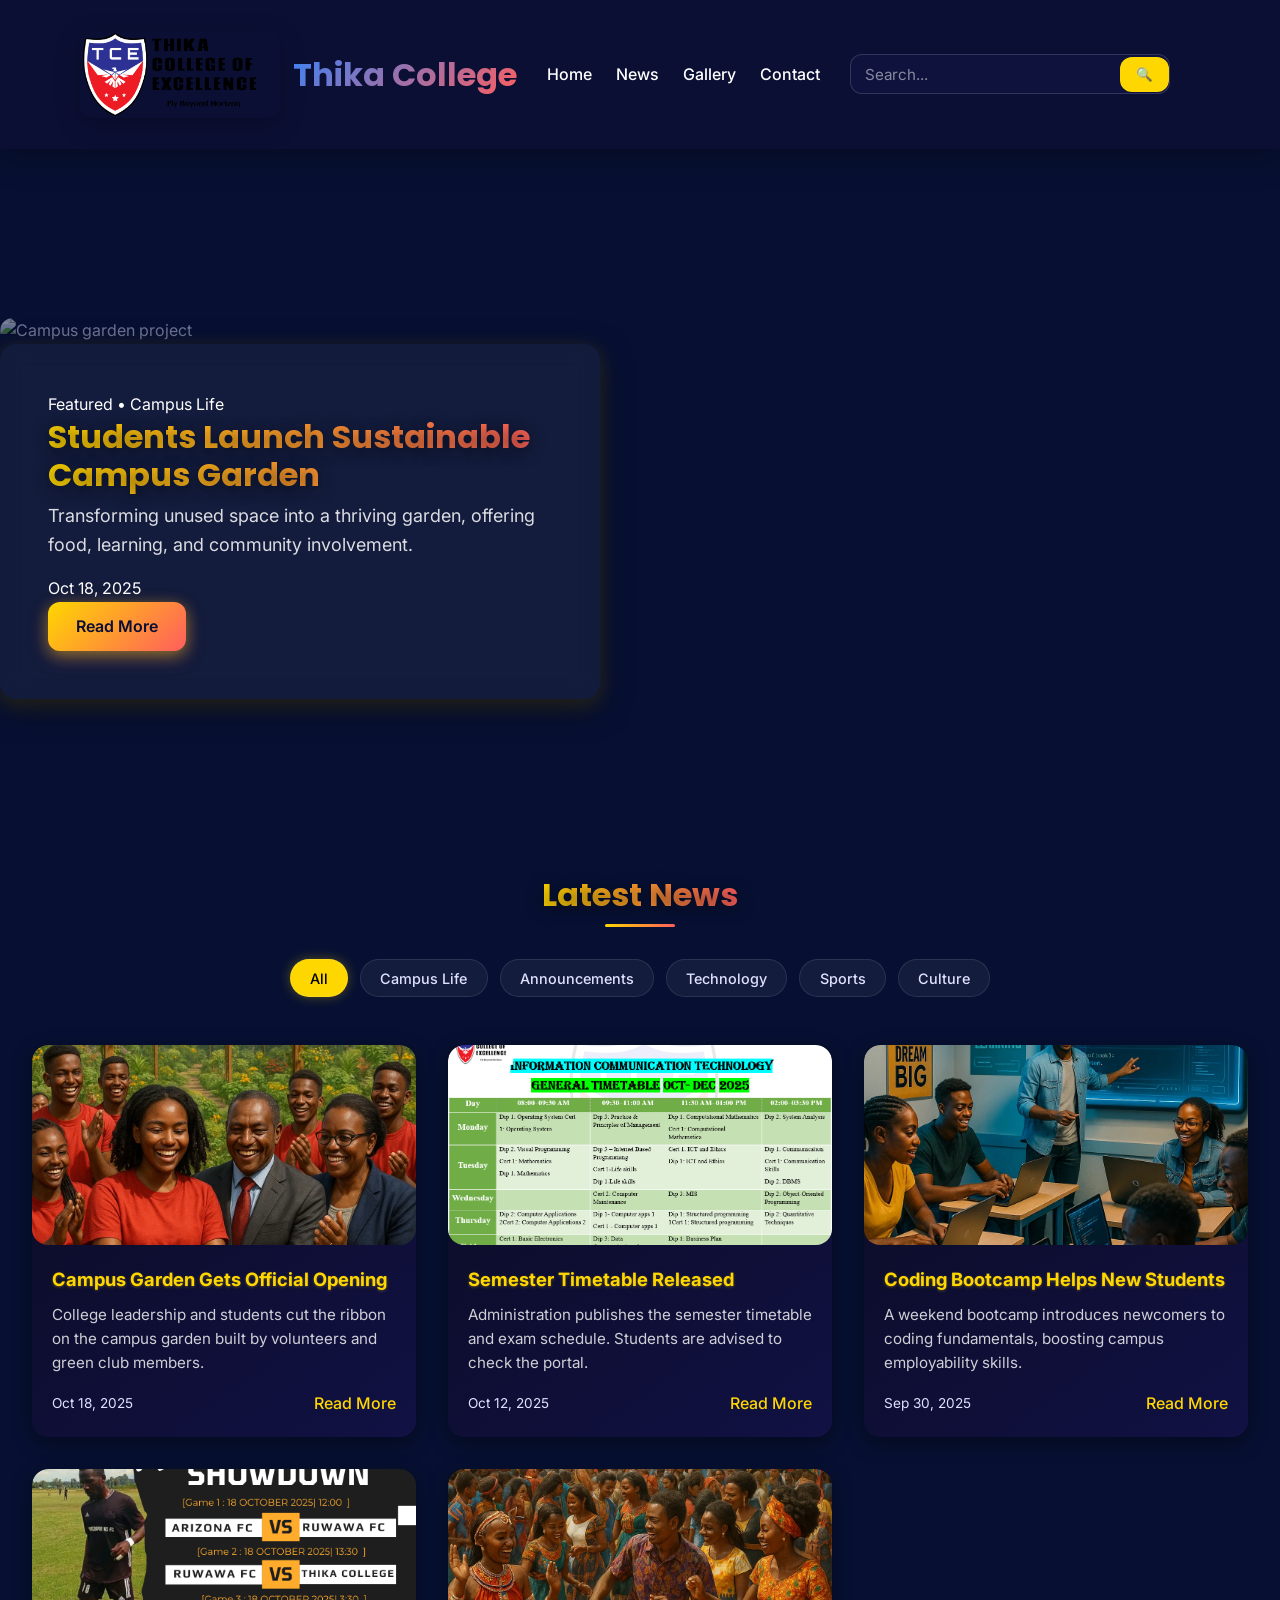
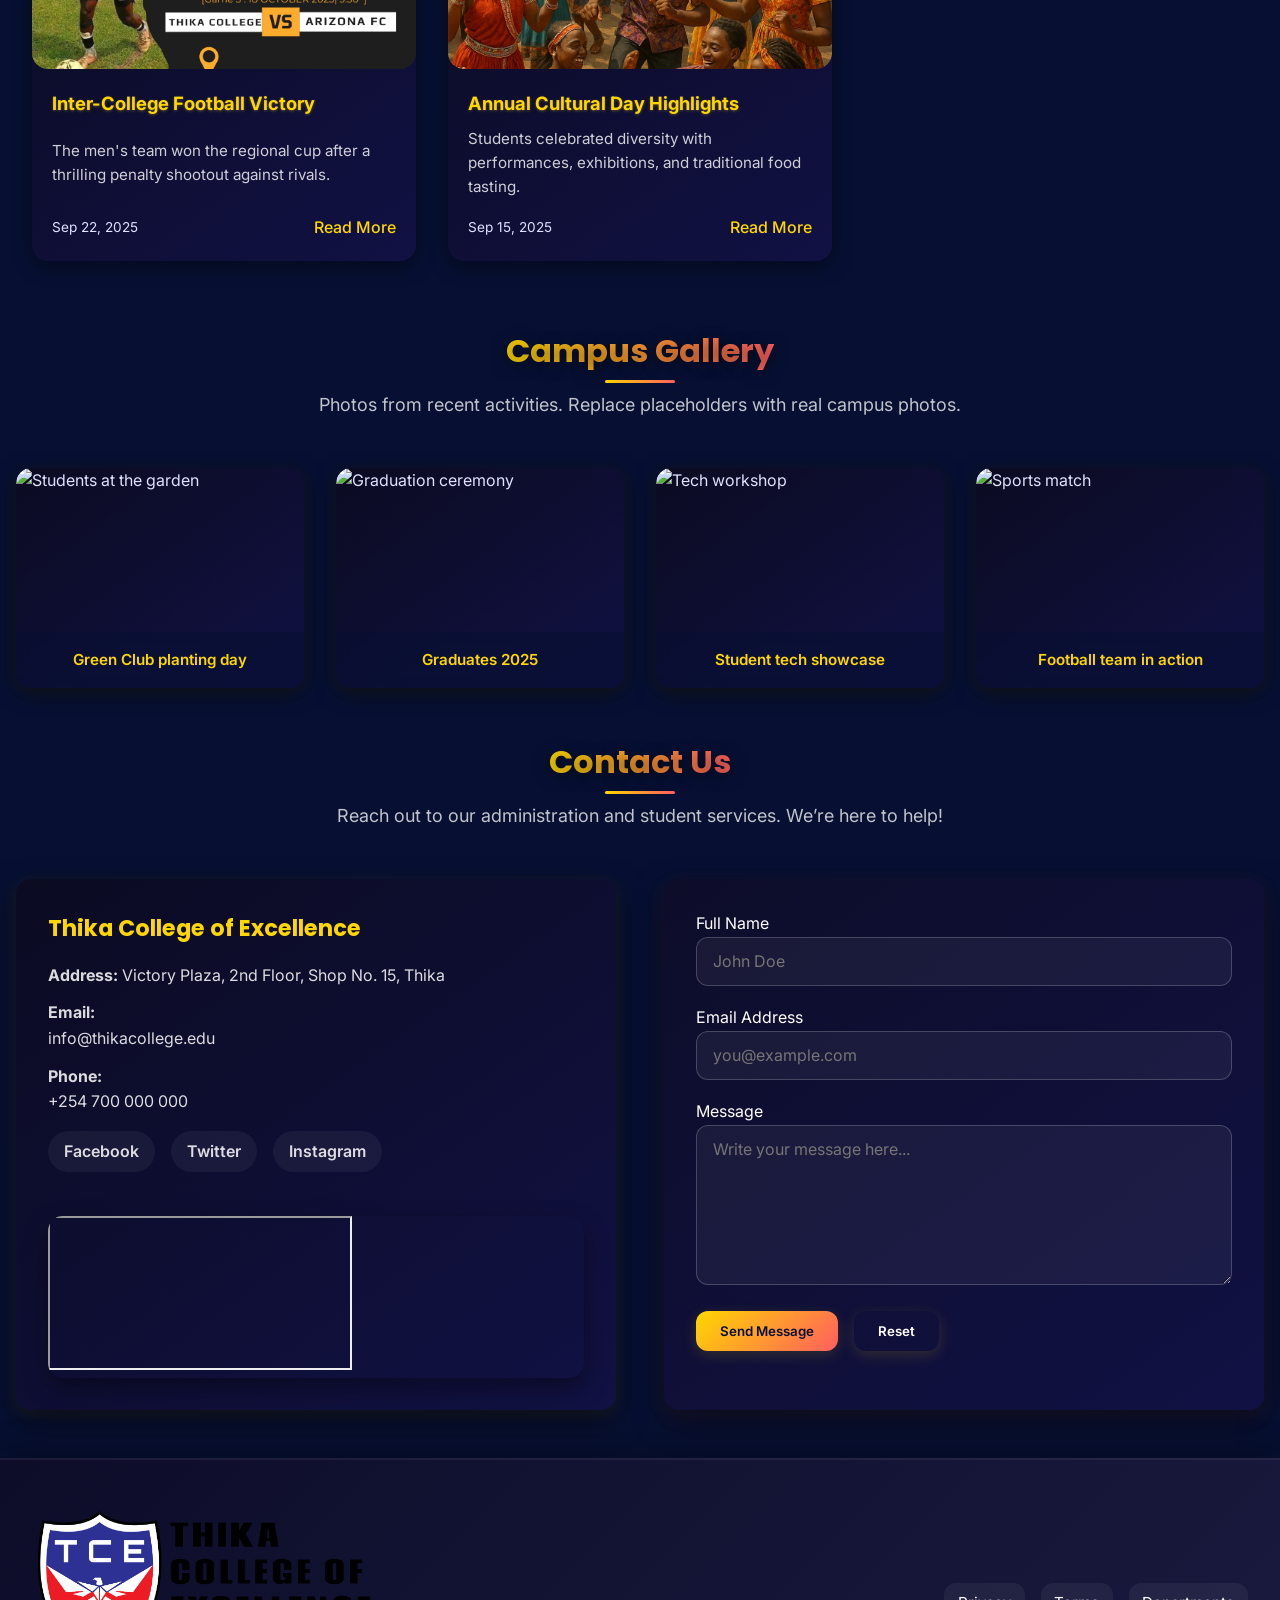
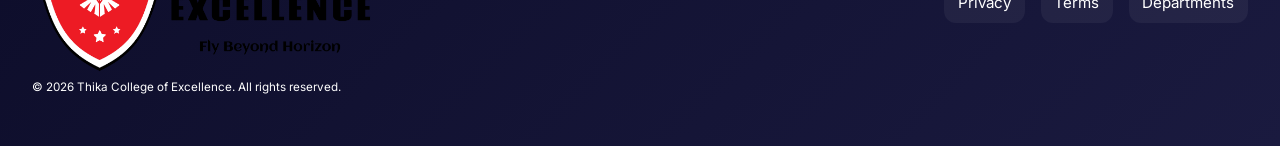
==== index.html @ b4c0a512 "first upload" ====
<!doctype html>
<html lang="en">
<head>
  <meta charset="utf-8" />
  <meta name="viewport" content="width=device-width, initial-scale=1" />
  <title>Thika College of Excellence — News</title>
  <link rel="preconnect" href="https://fonts.gstatic.com" crossorigin>
  <link href="https://fonts.googleapis.com/css2?family=Inter:wght@300;400;600;700;800&family=Poppins:wght@400;600&display=swap" rel="stylesheet">
  <link rel="stylesheet" href="styles.css">
  <meta name="theme-color" content="#071032" />
  <meta name="description" content="Thika College of Excellence — stay updated with the latest campus news, events, and student activities in Thika, Kenya." />
  <script src="https://kit.fontawesome.com/1f1f55f1e6.js" crossorigin="anonymous"></script>
</head>
<body>
    <!-- ==============================
         HEADER
    ============================== -->
      <header class="site-header" role="banner">
      <div class="header-inner container">
        <!-- BRAND / LOGO -->
        <div class="brand">
          <img src="img/logo.png" alt="Thika College Logo" class="logo">
          <span class="brand-text">Thika College</span>
        </div>
        <!-- DESKTOP NAVIGATION -->
        <nav class="main-nav" role="navigation">
          <ul class="nav-list">
            <li><a href="#home" class="nav-link">Home</a></li>
           <!--<li><a href="#Abou" class="nav-link">About</a></li>--> 
            <li><a href="#latest" class="nav-link">News</a></li>
            <li><a href="#gallery" class="nav-link">Gallery</a></li>
            <li><a href="#contact" class="nav-link">Contact</a></li>
          </ul>
        </nav>
        <div class="search-wrap">
            <input type="search" placeholder="Search..." aria-label="Search" />
            <button aria-label="Search">
               <span class="icon" aria-hidden="true">🔍</span>
            </button>
          </div>
        <!-- HEADER ACTIONS -->
        <div class="header-actions">
          <!-- Hamburger (mobile only) -->
          <button class="hamburger" id="menuBtn" aria-label="Menu" aria-expanded="false" aria-controls="mobileMenu">
            <span class="hamburger-line"></span>
            <span class="hamburger-line"></span>
            <span class="hamburger-line"></span>
          </button>
        </div>
      </div>
      <!-- MOBILE MENU -->
      <nav class="mobile-menu" id="mobileMenu" aria-hidden="true" role="navigation">
        <ul>
          <li><a href="#home" class="nav-link">Home</a></li>
          <!--<li><a href="#" class="nav-link">About</a></li>-->
          <li><a href="#latest" class="nav-link">News</a></li>
          <li><a href="#gallery" class="nav-link">Gallery</a></li>
          <li><a href="#contact" class="nav-link">Contact</a></li>
        </ul>
      </nav>
    </header>
    <!-- ==============================
         MAIN CONTENT
    ============================== -->
    <main>
      <!-- HERO -->
      <section id="home" class="hero-section" aria-labelledby="heroTitle">
        <figure class="hero-figure">
          <img src="https://via.placeholder.com/1600x900?text=Featured+Story" alt="Campus garden project" class="hero-image" loading="lazy" />
          <figcaption class="hero-caption">
            <div class="hero-meta">Featured • Campus Life</div>
            <h1 id="heroTitle" class="hero-title">Students Launch Sustainable Campus Garden</h1>
            <p class="hero-excerpt">Transforming unused space into a thriving garden, offering food, learning, and community involvement.</p>
            <time class="hero-date" datetime="2025-10-18">Oct 18, 2025</time>
            <div class="hero-cta-row">
              <a href="#article-1" class="btn btn-primary">Read More</a>
            </div>
          </figcaption>
        </figure>
      </section>
      <!-- LATEST NEWS -->
      <section id="latest" class="section latest-news container" aria-labelledby="latestTitle">
  <div class="section-header">
    <h2 id="latestTitle">Latest News</h2>
    <div class="category-filters" role="tablist" aria-label="Filter news by category">
      <button class="filter-btn active" data-category="all" aria-pressed="true">All</button>
      <button class="filter-btn" data-category="campus">Campus Life</button>
      <button class="filter-btn" data-category="announce">Announcements</button>
      <button class="filter-btn" data-category="tech">Technology</button>
      <button class="filter-btn" data-category="sports">Sports</button>
      <button class="filter-btn" data-category="culture">Culture</button>
    </div>
  </div>

  <div class="cards-grid" id="newsGrid" aria-live="polite" >
    <!-- Campus Life -->
    <article class="card" data-category="campus" id="article-1" aria-labelledby="a1-title">
      <img src="img/GARDEN.webp" alt="Students planting seeds" class="card-image" loading="lazy" />
      <div class="card-body">
        <h3 id="a1-title" class="card-title">Campus Garden Gets Official Opening</h3>
        <p class="card-excerpt">College leadership and students cut the ribbon on the campus garden built by volunteers and green club members.</p>
        <div class="card-footer">
          <time datetime="2025-10-18">Oct 18, 2025</time>
          <a href="#" class="btn btn-link">Read More</a>
        </div>
      </div>
    </article>

    <!-- Announcements -->
    <article class="card" data-category="announce" id="article-2" aria-labelledby="a2-title">
      <img src="img/Time.png" alt="Announcement image" class="card-image" loading="lazy" />
      <div class="card-body">
        <h3 id="a2-title" class="card-title">Semester Timetable Released</h3>
        <p class="card-excerpt">Administration publishes the semester timetable and exam schedule. Students are advised to check the portal.</p>
        <div class="card-footer">
          <time datetime="2025-10-12">Oct 12, 2025</time>
          <a href="#" class="btn btn-link">Read More</a>
        </div>
      </div>
    </article>

    <!-- Technology -->
    <article class="card" data-category="tech" id="article-3" aria-labelledby="a3-title">
      <img src="img/BOOTCAMP.webp" alt="Tech workshop" class="card-image" loading="lazy" />
      <div class="card-body">
        <h3 id="a3-title" class="card-title">Coding Bootcamp Helps New Students</h3>
        <p class="card-excerpt">A weekend bootcamp introduces newcomers to coding fundamentals, boosting campus employability skills.</p>
        <div class="card-footer">
          <time datetime="2025-09-30">Sep 30, 2025</time>
          <a href="#" class="btn btn-link">Read More</a>
        </div>
      </div>
    </article>

    <!-- Sports -->
    <article class="card" data-category="sports" id="article-4" aria-labelledby="a4-title">
      <img src="img/Football.png" alt="College sports" class="card-image" loading="lazy" />
      <div class="card-body">
        <h3 id="a4-title" class="card-title">Inter-College Football Victory</h3>
        <p class="card-excerpt">The men's team won the regional cup after a thrilling penalty shootout against rivals.</p>
        <div class="card-footer">
          <time datetime="2025-09-22">Sep 22, 2025</time>
          <a href="#" class="btn btn-link">Read More</a>
        </div>
      </div>
    </article>

    <!-- Culture -->
    <article class="card" data-category="culture" id="article-5" aria-labelledby="a5-title">
      <img src="img/Cultural.webp" alt="Cultural day" class="card-image" loading="lazy" />
      <div class="card-body">
        <h3 id="a5-title" class="card-title">Annual Cultural Day Highlights</h3>
        <p class="card-excerpt">Students celebrated diversity with performances, exhibitions, and traditional food tasting.</p>
        <div class="card-footer">
          <time datetime="2025-09-15">Sep 15, 2025</time>
          <a href="#" class="btn btn-link">Read More</a>
        </div>
      </div>
    </article>
  </div>
</section>

      <!-- GALLERY -->
      <section id="gallery" class="section gallery container" aria-labelledby="galleryTitle">
        <div class="section-header">
          <h2 id="galleryTitle">Campus Gallery</h2>
          <p class="muted">Photos from recent activities. Replace placeholders with real campus photos.</p>
        </div>
        <div class="gallery-grid">
          <figure class="gallery-item">
            <img src="https://via.placeholder.com/800x600?text=Photo+1" alt="Students at the garden" loading="lazy" />
            <figcaption>Green Club planting day</figcaption>
          </figure>
          <figure class="gallery-item">
            <img src="https://via.placeholder.com/800x600?text=Photo+2" alt="Graduation ceremony" loading="lazy" />
            <figcaption>Graduates 2025</figcaption>
          </figure>
          <figure class="gallery-item">
            <img src="https://via.placeholder.com/800x600?text=Photo+3" alt="Tech workshop" loading="lazy" />
            <figcaption>Student tech showcase</figcaption>
          </figure>
          <figure class="gallery-item">
            <img src="https://via.placeholder.com/800x600?text=Photo+4" alt="Sports match" loading="lazy" />
            <figcaption>Football team in action</figcaption>
          </figure>
        </div>
      </section>
      <!-- CONTACT SECTION -->
      <section id="contact" class="section contact container" aria-labelledby="contactTitle">
        <div class="section-header text-center">
          <h2 id="contactTitle">Contact Us</h2>
          <p class="muted">Reach out to our administration and student services. We’re here to help!</p>
        </div>
        <div class="contact-grid">
          <div class="contact-card">
            <h3>Thika College of Excellence</h3>
            <p class="location"><strong>Address:</strong> Victory Plaza, 2nd Floor, Shop No. 15, Thika</p>
            <p class="email"><strong>Email:</strong> <a href="mailto:info@thikacollege.edu">info@thikacollege.edu</a></p>
            <p class="phone"><strong>Phone:</strong> <a href="tel:+254700000000">+254 700 000 000</a></p>
            <div class="socials">
              <a href="#" aria-label="Facebook" class="social-icon">Facebook</a>
              <a href="#" aria-label="Twitter" class="social-icon">Twitter</a>
              <a href="#" aria-label="Instagram" class="social-icon">Instagram</a>
            </div>
            <div class="map-container">
              <iframe src="https://www.google.com/maps/embed?pb=!1m13!1m8!1m3!1d318.27009977219575!2d37.07308626977181!3d-1.0364326691386685!3m2!1i1024!2i768!4f13.1!3m2!1m1!2s!5e1!3m2!1sen!2ske!4v1761138462082!5m2!1sen!2ske"></iframe>
            </div>
          </div>
          <div class="contact-card contact-form-card">
            <form id="contactForm" class="contact-form" action="#" method="post" novalidate aria-label="Contact form">
              <div class="form-row">
                <label for="name">Full Name</label>
                <input id="name" name="name" type="text" required placeholder="John Doe" />
              </div>
              <div class="form-row">
                <label for="email">Email Address</label>
                <input id="email" name="email" type="email" required placeholder="you@example.com" />
              </div>
              <div class="form-row">
                <label for="message">Message</label>
                <textarea id="message" name="message" rows="6" required placeholder="Write your message here..."></textarea>
              </div>
              <div class="form-actions">
                <button type="submit" class="btn btn-primary">Send Message</button>
                <button type="reset" class="btn btn-ghost">Reset</button>
              </div>
              <p id="formStatus" class="form-status" aria-live="polite" hidden></p>
            </form>
          </div>
        </div> <!-- closes .contact-grid -->  
      </section>
    </main>
    <!-- ==============================
         FOOTER
    ============================== -->
    <footer class="site-footer" role="contentinfo">
      <div class="footer-inner container">
        <div class="footer-left footer-brand">
          <img src="img/logo.png" alt="Thika College logo small" loading="lazy" />
          <small>© <span id="year"></span> Thika College of Excellence. All rights reserved.</small>
          <noscript><small>© 2025 Thika College of Excellence</small></noscript>
        </div>
        <div class="footer-middle footer-social">
          <a href="#" aria-label="Facebook"><i class="fa-brands fa-facebook"></i></a>
          <a href="#" aria-label="Twitter"><i class="fa-brands fa-x-twitter"></i></a>
          <a href="#" aria-label="Instagram"><i class="fa-brands fa-instagram"></i></a>
        </div>
        <div class="footer-right footer-links">
          <a href="#">Privacy</a>
          <a href="#">Terms</a>
          <a href="#">Departments</a>
        </div>
      </div>
    </footer>
    <!-- Scripts -->
    <script src="script.js" defer></script>
    <script>
      document.getElementById('year').textContent = new Date().getFullYear();
    </script>
  </body>
</html>
---- styles.css ----
/* ==============================
   THIKA COLLEGE — PREMIUM DARK THEME UPGRADE
============================= */

:root {
  /* ==============================
     COLOR PALETTE
  ============================== */
  --primary-color: #0b0f34;        /* Deep navy for dark foundation */
  --secondary-color: #ffd700;      /* Gold accent */
  --accent-color: #ff5e5e;         /* Warm accent for buttons/alerts */
  --success-color: #4ade80;        /* Green success messages */
  --info-color: #3b82f6;           /* Blue info highlights */
  --warning-color: #facc15;        /* Yellow warnings */
  --error-color: #f87171;          /* Red errors */
  --bg-color: #071032;             /* Main dark background */
  --card-bg: #0f123d;              /* Darker card backgrounds */
  --text-color: #e0e0ff;           /* Light text for readability */
  --muted-color: #a0a0c0;          /* Muted text for captions */
  --overlay-color: rgba(0,0,0,0.7);/* Overlay for modals/popups */
  --highlight-gradient: linear-gradient(135deg, #3b82f6, #ff5e5e);

  /* ==============================
     TYPOGRAPHY
  ============================== */
  --font-sans: 'Inter', sans-serif;
  --font-heading: 'Poppins', sans-serif;
  --font-size-base: 16px;
  --font-size-sm: 0.875rem;        /* 14px */
  --font-size-lg: 1.125rem;        /* 18px */
  --font-size-xl: 1.5rem;          /* 24px */
  --font-size-xxl: 2rem;           /* 32px */
  --line-height-base: 1.6;
  --heading-weight: 700;

  /* ==============================
     SPACING & LAYOUT
  ============================== */
  --spacing-xs: 0.25rem;
  --spacing-sm: 0.5rem;
  --spacing-md: 1rem;
  --spacing-lg: 2rem;
  --spacing-xl: 3rem;

  /* ==============================
     ELEMENT STYLING
  ============================== */
  --btn-radius: 0.75rem;
  --card-radius: 1rem;
  --shadow-light: 0 4px 12px rgba(0,0,0,0.4);
  --shadow-medium: 0 8px 24px rgba(0,0,0,0.6);
  --transition-speed: 0.4s;
  --transition-ease: cubic-bezier(0.4,0,0.2,1);
}

/* ==============================
   GLOBAL RESET & BASE
============================= */
*,
*::before,
*::after {
  margin: 0;
  padding: 0;
  box-sizing: border-box;
}

html {
  scroll-behavior: smooth;
  font-size: 100%;
}

body {
  font-family: var(--font-sans);
  font-size: var(--font-size-base);
  color: var(--text-color);
  background-color: var(--bg-color);
  line-height: var(--line-height-base);
  -webkit-font-smoothing: antialiased;
  -moz-osx-font-smoothing: grayscale;
  transition: background-color var(--transition-speed) var(--transition-ease),
              color var(--transition-speed) var(--transition-ease);
}

/* ==============================
   LINKS
============================= */
a {
  text-decoration: none;
  color: var(--text-color);
  transition: color var(--transition-speed) var(--transition-ease);
}

a:hover {
  color: var(--secondary-color);
}

/* ==============================
   LISTS & IMAGES
============================= */
ul {
  list-style: none;
}

img {
  max-width: 100%;
  display: block;
  height: auto;
  object-fit: cover;
  border-radius: var(--card-radius);
  transition: transform var(--transition-speed) var(--transition-ease),
              box-shadow var(--transition-speed) var(--transition-ease);
}

img:hover {
  transform: scale(1.03);
  box-shadow: var(--shadow-light);
}

/* ==============================
   FORMS & BUTTONS
============================= */
button,
input,
textarea {
  font-family: inherit;
  transition: all var(--transition-speed) var(--transition-ease);
  outline: none;
  background-color: var(--card-bg);
  color: var(--text-color);
  border-radius: var(--btn-radius);
  border: 1px solid rgba(255,255,255,0.1);
  padding: 0.5rem 0.75rem;
}

button {
  cursor: pointer;
  border: none;
  background: none;
  font-weight: 600;
}

button:hover {
  transform: translateY(-2px) scale(1.02);
  box-shadow: var(--shadow-light);
}

/* ==============================
   HEADER / NAVIGATION — DARK PREMIUM REFINEMENT
============================== */

.site-header {
  background: var(--primary-color);
  color: var(--text-color);
  padding-block: 1.2rem; /* cleaner shorthand for vertical padding */
  position: sticky;
  top: 0;
  width: 100%;
  z-index: 1100;
  box-shadow: 0 0.4rem 2rem rgba(0, 0, 0, 0.3);
  transition: background 0.4s ease, box-shadow 0.4s ease, padding-block 0.3s ease;
  backdrop-filter: blur(8px); /* adds modern glassy feel */
}

/* Layout container */
.header-inner {
  display: flex;
  align-items: center;
  justify-content: space-between;
  width: min(90%, 1280px); /* simpler responsive constraint */
  margin-inline: auto;
  flex-wrap: wrap;
  gap: 1rem;
}

/* Brand / Logo */
.brand {
  display: flex;
  align-items: center;
  gap: 0.8rem;
}

.brand .logo {
  border-radius: 0.75rem;
  width: clamp(120px, 25vw, 200px); /* better responsive scaling */
  height: auto;
  object-fit: cover;
  box-shadow: 0 0.4rem 1.5rem rgba(0, 0, 0, 0.25);
  transition: transform 0.35s ease, box-shadow 0.35s ease;
}

.brand .logo:hover {
  transform: scale(1.06);
  box-shadow: 0 0.8rem 2.5rem rgba(0, 0, 0, 0.35);
}

/* Brand Text */
.brand-text {
  font-family: var(--font-heading);
  font-weight: var(--heading-weight);
  font-size: clamp(1.25rem, 2vw + 0.5rem, 2rem); /* responsive scaling */
  background: var(--highlight-gradient);
  -webkit-background-clip: text;
  -webkit-text-fill-color: transparent;
  transition: transform 0.3s ease, opacity 0.3s ease;
}

.brand-text:hover {
  transform: translateY(-2px); /* more natural hover motion */
  opacity: 0.9;
}

/* Main Navigation (desktop) */
.main-nav {
  display: flex;
  align-items: center;
  gap: var(--spacing-lg);
}

.nav-list {
  display: flex;
  gap: 2rem;
}

.nav-link {
  color: var(--text-color);
  font-weight: 500;
  position: relative;
  padding: 0.25rem 0;
  transition: color 0.3s ease, transform 0.3s ease;
}

.nav-link::after {
  content: '';
  position: absolute;
  bottom: -3px;
  left: 0;
  width: 0%;
  height: 2px;
  background: var(--secondary-color);
  border-radius: 2px;
  transition: width 0.3s ease;
}

.nav-link:hover {
  color: var(--accent-color);
  transform: translateY(-2px);
}

.nav-link:hover::after {
  width: 100%;
}

/* Header actions: search & icons */
.header-actions {
  display: flex;
  align-items: center;
  gap: var(--spacing-md);
}

.search-wrap {
  display: flex;
  align-items: center;
  background: var(--card-bg);
  border: 1px solid rgba(255, 255, 255, 0.15);
  border-radius: var(--btn-radius);
  overflow: hidden;
  transition: box-shadow 0.3s ease, border 0.3s ease;
}

.search-wrap:focus-within {
  border-color: var(--accent-color);
  box-shadow: 0 0 8px rgba(255, 255, 255, 0.1);
}

.search-wrap input {
  flex: 1;
  border: none;
  padding: 0.6rem 0.9rem;
  background: transparent;
  color: #fff;
  font-size: 0.95rem;
  outline: none;
  transition: background 0.3s ease, width 0.3s ease;
}

.search-wrap input::placeholder {
  color: rgba(255, 255, 255, 0.5);
}

.search-wrap input:focus {
  background: rgba(255, 255, 255, 0.06);
}

.search-wrap button {
  border: none;
  padding: 0.6rem 1rem;
  background: var(--secondary-color);
  color: var(--primary-color);
  font-weight: 600;
  cursor: pointer;
  transition: background 0.3s ease, color 0.3s ease, transform 0.2s ease;
}

.search-wrap button:hover {
  background: var(--accent-color);
  color: #fff;
  transform: translateY(-2px);
}

/* ==============================
   HEADER NAVIGATION & HAMBURGER
============================== */

/* --- Base layout --- */
.site-header {
  background: var(--primary-color, #071032);
  color: #fff;
  position: sticky;
  top: 0;
  z-index: 100;
  width: 100%;
}

.header-inner {
  display: flex;
  align-items: center;
  justify-content: space-between;
  padding: 0.75rem 1rem;
}

/* --- Desktop nav --- */
.main-nav {
  display: flex;
}

.main-nav ul {
  display: flex;
  list-style: none;
  margin: 0;
  padding: 0;
  gap: 1.5rem;
}

.main-nav a {
  color: #fff;
  text-decoration: none;
  font-weight: 500;
  transition: color 0.3s ease;
}

.main-nav a:hover {
  color: var(--secondary-color, #ffd700);
}

/* --- Hamburger button --- */
.hamburger {
  display: none; /* hidden on desktop */
  flex-direction: column;
  justify-content: space-between;
  width: 28px;
  height: 21px;
  background: none;
  border: none;
  cursor: pointer;
  z-index: 2000;
}

.hamburger-line {
  height: 3px;
  width: 100%;
  background: #fff;
  border-radius: 2px;
  transition: all 0.3s ease;
}

/* Active X animation */
.hamburger.active .hamburger-line:nth-child(1) {
  transform: translateY(9px) rotate(45deg);
}
.hamburger.active .hamburger-line:nth-child(2) {
  opacity: 0;
}
.hamburger.active .hamburger-line:nth-child(3) {
  transform: translateY(-9px) rotate(-45deg);
}

/* --- Mobile menu --- */
.mobile-menu {
  display: none;
  position: absolute;
  top: 100%;
  left: 0;
  right: 0;
  background: rgba(0,0,0,0.95);
  flex-direction: column;
  text-align: center;
  padding: 1.5rem 0;
  gap: 1rem;
  z-index: 1500;
}

.mobile-menu.show {
  display: flex;
}

.mobile-menu a {
  color: #fff;
  font-size: 1.2rem;
  text-decoration: none;
}

.mobile-menu a:hover {
  color: var(--secondary-color, #ffd700);
}

/* --- Responsive switch --- */
@media (max-width: 1024px) {
  .main-nav {
    display: none; /* hide desktop nav on phones */
  }
  .hamburger {
    display: flex; /* show hamburger on phones */
  }
}
/* ==============================
   RESPONSIVE
============================== */
@media (max-width: 1024px) {
  .main-nav,
  .header-actions {
    display: none; /* hide desktop nav & actions */
  }

  .hamburger {
    display: flex; /* show hamburger */
  }

  .mobile-menu {
    display: flex; /* mobile menu always flex, max-height handles collapse */
  }

  .header-inner {
    flex-direction: column;
    align-items: flex-start;
    gap: var(--spacing-sm);
  }

  .brand .logo {
    width: 70vw;
    max-width: 180px;
  }

  .brand-text {
    font-size: 1.2rem;
  }

  .search-wrap input {
    width: 100px;
  }

  .search-wrap input:focus {
    width: 150px;
  }
}

/* ==============================
   HERO / TOP STORY — DARK PREMIUM UPGRADE
============================== */
.hero-section {
  position: relative;
  width: 100%;
  min-height: 80vh;
  display: flex;
  align-items: center;
  justify-content: flex-start;
  overflow: hidden;
  background: url('path-to-your-hero-image.jpg') center/cover no-repeat;
  scroll-margin-top: 80px; /* smooth scroll anchor */
}

.hero-figure::after {
  content: '';
  position: absolute;
  inset: 0;
  background: linear-gradient(to bottom, rgba(7,16,50,0.4), rgba(7,16,50,0.9));
  z-index: 0;
  transition: background var(--transition-speed) var(--transition-ease);
}

.hero-caption {
  position: relative;
  z-index: 1;
  padding: var(--spacing-xl);
  max-width: 600px;
  background: rgba(255, 255, 255, 0.05);
  backdrop-filter: blur(12px);
  border-radius: var(--card-radius);
  box-shadow: 0 10px 30px rgba(0,0,0,0.5), 0 6px 20px rgba(255,215,0,0.2);
  color: #fff;
  animation: fadeInUp 0.8s ease forwards;
  transition: transform 0.4s ease, box-shadow 0.4s ease;
}

.hero-caption:hover {
  transform: translateY(-3px);
  box-shadow: 0 15px 35px rgba(0,0,0,0.55), 0 10px 25px rgba(255,215,0,0.25);
}

.hero-title {
  font-family: var(--font-heading);
  font-size: var(--font-size-xxl);
  font-weight: var(--heading-weight);
  line-height: 1.2;
  margin-bottom: var(--spacing-sm);
  background: linear-gradient(90deg, var(--secondary-color), var(--accent-color));
  -webkit-background-clip: text;
  -webkit-text-fill-color: transparent;
  text-shadow: 0 3px 15px rgba(0,0,0,0.5);
  transition: all 0.3s ease;
}

.hero-title:hover {
  text-shadow: 0 4px 20px rgba(255,215,0,0.6);
  transform: scale(1.05);
}

.hero-excerpt {
  font-size: var(--font-size-lg);
  line-height: 1.6;
  color: rgba(255, 255, 255, 0.85);
  margin-bottom: var(--spacing-md);
}

.hero-cta-row {
  display: flex;
  gap: var(--spacing-md);
  flex-wrap: wrap;
}

.hero-cta {
  padding: 0.75rem 1.75rem;
  background: linear-gradient(135deg, var(--secondary-color), var(--accent-color));
  color: #071032;
  font-weight: 600;
  border-radius: var(--btn-radius);
  box-shadow: 0 4px 20px rgba(255,215,0,0.3);
  transition: all 0.3s ease;
}

.hero-cta:hover {
  transform: translateY(-3px) scale(1.05);
  background: linear-gradient(135deg, var(--accent-color), var(--secondary-color));
  color: #fff;
  box-shadow: 0 10px 30px rgba(255,215,0,0.6);
}

/* ==============================
   RESPONSIVE HERO
============================== */
@media (max-width: 1024px) {
  .hero-caption {
    max-width: 90%;
    padding: var(--spacing-lg);
  }
  .hero-title {
    font-size: 2rem;
  }
  .hero-excerpt {
    font-size: 1.1rem;
  }
  .hero-cta-row {
    flex-direction: column;
    gap: 0.75rem;
  }
}

@media (max-width: 768px) {
  .hero-title {
    font-size: 1.6rem;
  }
  .hero-excerpt {
    font-size: 1rem;
  }
  .hero-caption {
    padding: var(--spacing-md);
    backdrop-filter: blur(8px);
  }
}

/* ==============================
   HERO ANIMATION
============================== */
@keyframes fadeInUp {
  0% {
    opacity: 0;
    transform: translateY(30px);
  }
  100% {
    opacity: 1;
    transform: translateY(0);
  }
}

/* ==============================
   BUTTONS — DARK PREMIUM UPGRADE
============================== */
.btn {
  display: inline-flex;
  align-items: center;
  justify-content: center;
  padding: 0.75rem 1.75rem;
  border-radius: var(--btn-radius);
  font-weight: 600;
  text-align: center;
  cursor: pointer;
  text-decoration: none;
  position: relative;
  overflow: hidden;
  box-shadow: 0 4px 20px rgba(255,255,255,0.08);
  transition: all var(--transition-speed) var(--transition-ease);
  user-select: none;
}

.btn-primary {
  background: linear-gradient(135deg, var(--secondary-color), var(--accent-color));
  color: #071032;
  box-shadow: 0 4px 15px rgba(255, 215, 0, 0.4), 0 6px 20px rgba(255, 94, 94, 0.25);
}

.btn-primary:hover {
  background: linear-gradient(135deg, var(--accent-color), var(--secondary-color));
  color: #fff;
  transform: translateY(-3px) scale(1.08);
  box-shadow: 0 10px 30px rgba(255, 215, 0, 0.6), 0 8px 25px rgba(255, 94, 94, 0.45);
}

.btn-primary:active {
  transform: translateY(-1px) scale(1.05);
  box-shadow: 0 6px 20px rgba(255, 215, 0, 0.4), 0 4px 15px rgba(255, 94, 94, 0.3);
}

.btn-ghost {
  background: transparent;
  border: 1px solid var(--secondary-color);
  color: var(--secondary-color);
}

.btn-ghost:hover {
  background-color: var(--secondary-color);
  color: #071032;
  transform: translateY(-2px) scale(1.04);
  box-shadow: 0 8px 25px rgba(255, 215, 0, 0.35);
}

.btn-link {
  color: var(--secondary-color);
  background: transparent;
  padding: 0;
  box-shadow: none;
}

.btn-link:hover {
  text-decoration: underline;
  color: var(--accent-color);
}

.btn i {
  margin-left: 0.5rem;
  transition: transform 0.3s ease, color 0.3s ease;
}

.btn:hover i {
  transform: translateX(6px);
  color: var(--accent-color);
}

/* ==============================
   RESPONSIVE BUTTONS
============================== */
@media (max-width: 768px) {
  .btn {
    padding: 0.65rem 1.5rem;
    font-size: 0.95rem;
  }

  .btn i {
    margin-left: 0.4rem;
  }
}


/* ==============================
   SECTIONS & HEADERS — DARK PREMIUM UPGRADE
============================== */
.section {
  margin-bottom: var(--spacing-xl);
  padding: 0 var(--spacing-md);
  position: relative;
  scroll-margin-top: 100px; /* smooth anchor scrolling for mobile */
}

.section-header {
  text-align: center;
  margin-bottom: var(--spacing-lg);
  position: relative;
  z-index: 1;
}

.section-header h2 {
  font-family: var(--font-heading);
  font-size: var(--font-size-xxl);
  font-weight: var(--heading-weight);
  background: linear-gradient(90deg, var(--secondary-color), var(--accent-color));
  -webkit-background-clip: text;
  -webkit-text-fill-color: transparent;
  text-shadow: 0 3px 15px rgba(0, 0, 0, 0.5);
  display: inline-block;
  position: relative;
  margin-bottom: var(--spacing-sm);
  transition: all 0.4s ease;
}

.section-header h2:hover {
  transform: scale(1.05);
  text-shadow: 0 4px 20px rgba(255, 215, 0, 0.6);
}

.section-header h2::after {
  content: '';
  display: block;
  width: 70px;
  height: 3px;
  background: linear-gradient(90deg, var(--secondary-color), var(--accent-color));
  margin: var(--spacing-xs) auto 0;
  border-radius: var(--btn-radius);
  transition: width 0.3s ease;
}

.section-header h2:hover::after {
  width: 100px;
}

.section-header p.muted {
  color: rgba(255, 255, 255, 0.75);
  font-size: var(--font-size-lg);
  line-height: 1.6;
  max-width: 650px;
  margin: 0 auto;
  transition: color 0.3s ease;
}

.section-header p.muted:hover {
  color: var(--secondary-color);
}

/* ==============================
   RESPONSIVE
============================== */
@media (max-width: 1024px) {
  .section-header h2 {
    font-size: 2.25rem;
  }
  .section-header p.muted {
    font-size: 1.1rem;
  }
}

@media (max-width: 768px) {
  .section-header h2 {
    font-size: 1.75rem;
  }
  .section-header p.muted {
    font-size: 1rem;
    padding: 0 1rem;
  }
}

/* ==============================
   FILTER BUTTONS — Responsive
============================== */
.category-filters {
  display: flex;
  flex-wrap: wrap;
  gap: 0.75rem;
  justify-content: center;
  margin-top: 1.5rem;
  padding: 0 1rem;
}

.filter-btn {
  background: rgba(255, 255, 255, 0.05);
  color: var(--text);
  border: 1px solid rgba(255, 255, 255, 0.1);
  border-radius: 30px;
  padding: 0.6rem 1.2rem;
  font-size: 0.9rem;
  font-weight: 500;
  cursor: pointer;
  transition: all 0.3s ease;
  white-space: nowrap;
  touch-action: manipulation;
}

.filter-btn:hover,
.filter-btn:focus-visible {
  background: var(--secondary-color);
  color: #000;
  outline: none;
}

.filter-btn.active {
  background: var(--secondary-color);
  color: #000;
  box-shadow: 0 0 12px rgba(255, 215, 0, 0.3);
}

/* ==============================
   CARDS GRID — Mobile-first
============================== */
.cards-grid {
  display: grid;
  grid-template-columns: 1fr;
  gap: 1.25rem;
  padding: 1rem;
  margin-top: 2rem;
}

@media (min-width: 480px) {
  .cards-grid {
    grid-template-columns: repeat(2, 1fr);
  }
}

@media (min-width: 900px) {
  .cards-grid {
    grid-template-columns: repeat(3, 1fr);
    gap: 2rem;
  }
}

/* ==============================
   CARD DESIGN — Touch optimized
============================== */
.card {
  background: linear-gradient(145deg, #0b0b22, #111144);
  border-radius: 16px;
  overflow: hidden;
  display: flex;
  flex-direction: column;
  box-shadow: 0 6px 20px rgba(0, 0, 0, 0.4);
  transition: transform 0.3s ease, box-shadow 0.3s ease, opacity 0.3s ease;
}

.card:active {
  transform: scale(0.98);
}

.card:hover {
  transform: translateY(-6px);
  box-shadow: 0 10px 25px rgba(0, 0, 0, 0.5);
}

.card-image {
  width: 100%;
  height: 200px;
  object-fit: cover;
  transition: transform 0.4s ease;
}

.card:hover .card-image {
  transform: scale(1.05);
}

.card-body {
  padding: 1.25rem;
  flex: 1;
  display: flex;
  flex-direction: column;
  justify-content: space-between;
}

.card-title {
  font-size: 1.15rem;
  color: #ffd700;
  margin-bottom: 0.5rem;
  text-shadow: 0 1px 3px rgba(255, 215, 0, 0.3);
}

.card-excerpt {
  font-size: 0.95rem;
  color: rgba(255, 255, 255, 0.8);
  line-height: 1.6;
  margin-bottom: 1rem;
}

.card-footer {
  display: flex;
  justify-content: space-between;
  align-items: center;
}

.card-footer time {
  font-size: 0.85rem;
  color: var(--muted);
}

.btn-link {
  color: var(--secondary-color);
  text-decoration: none;
  font-weight: 500;
  transition: color 0.3s ease;
}

.btn-link:hover {
  color: var(--accent-color);
  text-decoration: underline;
}

/* ==============================
   SMOOTH ANIMATION FOR FILTER
============================== */
.card {
  opacity: 1;
}

.card.hide {
  opacity: 0;
  transform: scale(0.95);
  pointer-events: none;
  transition: opacity 0.3s ease, transform 0.3s ease;
}
/* ==============================
   HORIZONTAL SCROLL FOR MOBILE
============================== */
@media (max-width: 768px) {
  /* Wrap the grids in a horizontal scroll container */
  .cards-grid,
  .events-grid,
  .gallery-grid {
    display: flex;           /* Flex instead of grid */
    flex-wrap: nowrap;       /* No wrapping, horizontal line */
    overflow-x: auto;        /* Enable horizontal scroll */
    -webkit-overflow-scrolling: touch; /* Smooth scroll on iOS */
    gap: 1rem;
    scroll-snap-type: x mandatory;   /* Snap to cards */
    padding-bottom: 1rem;
  }

  /* Each card behaves as a snap point */
  .card,
  .event-card,
  .gallery-item {
    flex: 0 0 80%;           /* Each card takes 80% of viewport width */
    scroll-snap-align: start;
  }

  /* Optional: add some spacing at the end */
  .cards-grid::after,
  .events-grid::after,
  .gallery-grid::after {
    content: '';
    flex: 0 0 1rem;
  }

  /* Hide overflow scrollbars on Webkit (Chrome/Safari) */
  .cards-grid::-webkit-scrollbar,
  .events-grid::-webkit-scrollbar,
  .gallery-grid::-webkit-scrollbar {
    display: none;
  }
}

/* ==============================
   GALLERY GRID — DARK PREMIUM UPGRADE
============================== */
.gallery-grid {
  display: grid;
  grid-template-columns: repeat(auto-fit, minmax(280px, 1fr));
  gap: 2rem;
  align-items: stretch;
  margin-top: 3rem;
}

/* ==============================
   GALLERY ITEM CARD
============================== */
.gallery-item {
  position: relative;
  overflow: hidden;
  border-radius: 15px;
  cursor: pointer;
  background: linear-gradient(145deg, #0b0b22, #111144);
  box-shadow: 0 6px 20px rgba(0, 0, 0, 0.5), 0 4px 15px rgba(255, 215, 0, 0.08);
  transition: transform 0.4s ease, box-shadow 0.4s ease, background 0.4s ease;
}

.gallery-item:hover {
  transform: translateY(-8px) scale(1.03);
  box-shadow: 0 12px 35px rgba(0, 0, 0, 0.6), 0 8px 25px rgba(255, 215, 0, 0.25);
}

/* ==============================
   GALLERY IMAGE
============================== */
.gallery-item img {
  width: 100%;
  height: 220px;
  object-fit: cover;
  display: block;
  border-radius: 15px;
  transition: transform 0.5s ease, filter 0.5s ease;
}

.gallery-item:hover img {
  transform: scale(1.12) rotate(1deg);
  filter: brightness(1.1);
}

/* ==============================
   CAPTION OVERLAY
============================== */
.gallery-item figcaption {
  position: absolute;
  bottom: 0;
  left: 0;
  width: 100%;
  padding: 1rem 0.75rem;
  text-align: center;
  font-size: 0.95rem;
  font-weight: 600;
  color: #ffd700; /* Gold accent text */
  background: rgba(7, 16, 50, 0.6);
  backdrop-filter: blur(6px);
  transition: all 0.4s ease;
}

.gallery-item:hover figcaption {
  background: rgba(7, 16, 50, 0.85);
  color: #ff5e5e; /* hover accent */
  transform: translateY(-5px);
  letter-spacing: 0.5px;
}

/* ==============================
   RESPONSIVE
============================== */
@media (max-width: 1024px) {
  .gallery-item img {
    height: 200px;
  }
}

@media (max-width: 768px) {
  .gallery-item img {
    height: 160px;
  }
  .gallery-item figcaption {
    font-size: 0.85rem;
    padding: 0.6rem 0.5rem;
  }
}

@media (max-width: 480px) {
  .gallery-grid {
    gap: 1rem;
  }
  .gallery-item img {
    height: 140px;
  }
}

/* ==============================
   CONTACT SECTION — DARK PREMIUM UPGRADE
============================== */
.contact-grid {
  display: grid;
  grid-template-columns: repeat(2, 1fr);
  gap: 3rem;
  margin-top: 3rem;
  color: #fff;
}

/* ==============================
   CONTACT INFO CARD
============================== */
.contact-card {
  background: linear-gradient(145deg, #0b0b22, #111144);
  padding: 2rem;
  border-radius: 15px;
  box-shadow: 0 12px 30px rgba(0, 0, 0, 0.5), 0 4px 15px rgba(255, 215, 0, 0.1);
  transition: transform 0.3s ease, box-shadow 0.3s ease;
}

.contact-card:hover {
  transform: translateY(-5px);
  box-shadow: 0 15px 35px rgba(0, 0, 0, 0.6), 0 8px 25px rgba(255, 215, 0, 0.2);
}

.contact-card h3 {
  font-family: var(--font-heading);
  font-size: 1.4rem;
  font-weight: var(--heading-weight);
  margin-bottom: 1rem;
  color: var(--secondary-color);
}

.contact-card p,
.contact-card a {
  margin-bottom: 0.75rem;
  font-size: 1rem;
  color: rgba(255, 255, 255, 0.85);
  display: block;
  transition: color 0.3s ease;
}

.contact-card a:hover {
  color: var(--accent-color);
  text-decoration: underline;
}

/* ==============================
   SOCIAL ICONS
============================== */
.socials {
  display: flex;
  gap: 1rem;
  margin-top: 1rem;
}

.social-icon {
  display: inline-flex;
  align-items: center;
  justify-content: center;
  font-weight: 600;
  padding: 0.5rem 1rem;
  border-radius: 50px;
  background: rgba(255, 255, 255, 0.05);
  color: #fff;
  transition: all 0.3s ease;
}

.social-icon:hover {
  background: var(--secondary-color);
  color: var(--primary-color);
  transform: scale(1.2) translateY(-2px);
  box-shadow: 0 6px 15px rgba(255, 215, 0, 0.3);
}

/* ==============================
   MAP CONTAINER
============================== */
.map-container {
  margin-top: 2rem;
  border-radius: 15px;
  overflow: hidden;
  box-shadow: 0 10px 25px rgba(0, 0, 0, 0.4);
}

.map-container img {
  width: 100%;
  height: auto;
  display: block;
}

/* ==============================
   CONTACT FORM CARD
============================== */
.contact-form-card {
  background: linear-gradient(145deg, #0d0d2a, #111144);
  padding: 2rem;
  border-radius: 15px;
  box-shadow: 0 12px 30px rgba(0, 0, 0, 0.5), 0 6px 20px rgba(255, 94, 94, 0.1);
  display: flex;
  flex-direction: column;
  transition: transform 0.3s ease, box-shadow 0.3s ease;
}

.contact-form-card:hover {
  transform: translateY(-5px);
  box-shadow: 0 15px 35px rgba(0, 0, 0, 0.6), 0 8px 25px rgba(255, 94, 94, 0.15);
}

.contact-form .form-row {
  margin-bottom: 1.2rem;
}

.contact-form input,
.contact-form textarea {
  width: 100%;
  padding: 0.85rem 1rem;
  border: 1px solid rgba(255, 255, 255, 0.2);
  border-radius: var(--btn-radius);
  font-family: var(--font-sans);
  font-size: 1rem;
  background: rgba(255, 255, 255, 0.05);
  color: #fff;
  transition: all 0.3s ease;
}

.contact-form textarea {
  resize: vertical;
  min-height: 160px;
}

.contact-form input:focus,
.contact-form textarea:focus {
  outline: none;
  border: 2px solid var(--secondary-color);
  box-shadow: 0 0 15px rgba(255, 215, 0, 0.35);
  background: rgba(255, 255, 255, 0.08);
}
/* ==============================
   HORIZONTAL SCROLL FOR MOBILE
============================== */
@media (max-width: 768px) {
  /* Wrap the grids in a horizontal scroll container */
  .cards-grid,
  .events-grid,
  .gallery-grid {
    display: flex;           /* Flex instead of grid */
    flex-wrap: nowrap;       /* No wrapping, horizontal line */
    overflow-x: auto;        /* Enable horizontal scroll */
    -webkit-overflow-scrolling: touch; /* Smooth scroll on iOS */
    gap: 1rem;
    scroll-snap-type: x mandatory;   /* Snap to cards */
    padding-bottom: 1rem;
  }

  /* Each card behaves as a snap point */
  .card,
  .event-card,
  .gallery-item {
    flex: 0 0 80%;           /* Each card takes 80% of viewport width */
    scroll-snap-align: start;
  }

  /* Optional: add some spacing at the end */
  .cards-grid::after,
  .events-grid::after,
  .gallery-grid::after {
    content: '';
    flex: 0 0 1rem;
  }

  /* Hide overflow scrollbars on Webkit (Chrome/Safari) */
  .cards-grid::-webkit-scrollbar,
  .events-grid::-webkit-scrollbar,
  .gallery-grid::-webkit-scrollbar {
    display: none;
  }
}


/* ==============================
   FORM ACTIONS
============================== */
.form-actions {
  display: flex;
  gap: 1rem;
  margin-top: 1rem;
}

.form-actions button {
  font-weight: 600;
  padding: 0.75rem 1.5rem;
  border-radius: var(--btn-radius);
  border: none;
  cursor: pointer;
  transition: all 0.3s ease;
  box-shadow: 0 4px 15px rgba(255, 215, 0, 0.15);
}

.btn-primary {
  background-color: var(--secondary-color);
  color: var(--primary-color);
}

.btn-primary:hover {
  transform: translateY(-3px) scale(1.05);
  box-shadow: 0 6px 20px rgba(255, 215, 0, 0.4);
  background-color: var(--accent-color);
  color: #fff;
}

.btn-ghost {
  background: transparent;
  color: #fff;
  border: 1px solid rgba(255, 255, 255, 0.4);
}

.btn-ghost:hover {
  background: rgba(255, 255, 255, 0.1);
  color: var(--secondary-color);
  transform: translateY(-2px);
}

/* ==============================
   FORM STATUS
============================== */
.form-status {
  margin-top: 1rem;
  font-size: 0.95rem;
  color: var(--secondary-color);
}

/* ==============================
   RESPONSIVE
============================== */
@media (max-width: 1024px) {
  .contact-grid {
    grid-template-columns: 1fr;
    gap: 2rem;
  }
}

@media (max-width: 480px) {
  .form-actions {
    flex-direction: column;
  }
}



/* ==============================
   FOOTER — PREMIUM DARK
============================== */
.site-footer {
  background: linear-gradient(135deg, #0d0d2a, #1a1a3f); /* gradient for depth */
  color: #fefefe;
  padding: 4rem 0;
  font-size: var(--font-size-sm);
  line-height: 1.8;
  position: relative;
  z-index: 10;
  box-shadow: 0 -6px 30px rgba(0, 0, 0, 0.3);
  border-top: 2px solid rgba(255, 255, 255, 0.05);
}

/* ==============================
   FOOTER — PREMIUM DARK
============================== */
.site-footer {
  background: linear-gradient(135deg, #0d0d2a, #1a1a3f);
  color: #fefefe;
  padding: 3rem 0; /* slightly smaller for sleek feel */
  font-size: var(--font-size-sm);
  line-height: 1.7;
  position: relative;
  z-index: 10;
  box-shadow: 0 -6px 30px rgba(0, 0, 0, 0.3);
  border-top: 2px solid rgba(255, 255, 255, 0.05);
  transition: all 0.3s ease;
}

/* ==============================
   FOOTER INNER — LAYOUT
============================== */
.footer-inner {
  display: flex;
  flex-wrap: wrap;
  align-items: center;
  justify-content: space-between;
  width: 95%;
  max-width: 1400px;
  margin: 0 auto;
  gap: 2rem;
}

/* Left section — logo + copyright */
.footer-left {
  flex: 1 1 240px;
}

/* Middle section — socials centered */
.footer-middle {
  flex: 1 1 240px;
  display: flex;
  justify-content: center;
  align-items: center;
  gap: 1.5rem;
}

/* Right section — privacy + departments */
.footer-right {
  flex: 1 1 240px;
  display: flex;
  gap: 1rem;
  flex-wrap: wrap;
  justify-content: flex-end;
}

/* ==============================
   FOOTER LINKS / SOCIALS
============================== */
.footer-links a {
  display: inline-flex;
  align-items: center;
  justify-content: center;
  padding: 0.45rem 0.85rem;
  border-radius: var(--btn-radius);
  background-color: rgba(255, 255, 255, 0.05);
  color: #fff;
  font-size: 0.95rem;
  transition: all 0.3s ease;
}

.footer-links a:hover {
  color: var(--primary-color);
  background: var(--secondary-color);
  transform: translateY(-2px) scale(1.05);
  box-shadow: 0 4px 15px rgba(0, 0, 0, 0.3);
}

/* Social icons */
.fa-facebook {
  font-size: 1.875rem;
  color: #1877f2; /* official Facebook blue */
  display: inline-block;
  transition: transform 0.3s ease, text-shadow 0.3s ease, color 0.3s ease;
  text-shadow: 0 0 4px rgba(24, 119, 242, 0.4);
}

.fa-facebook:hover {
  transform: scale(1.15);
  color: #1877f2;
  text-shadow:
    0 0 6px rgba(24, 119, 242, 0.6),
    0 0 12px rgba(14, 90, 209, 0.5);
}
.fa-instagram {
  font-size: 1.875rem;
  background: radial-gradient(circle at 30% 107%, 
    #fdf497 0%,  /* yellow */
    #fdf497 5%, 
    #fd5949 45%, /* orange-red */
    #d6249f 60%, /* pink-purple */
    #285AEB 90%  /* deep blue */
  );
  -webkit-background-clip: text;
  -webkit-text-fill-color: transparent;
  display: inline-block;
  transition: transform 0.3s ease, filter 0.3s ease;
  filter: drop-shadow(0 0 6px rgba(0,0,0,0.25));
}

.fa-instagram:hover {
  transform: scale(1.15);
  filter: drop-shadow(0 0 10px rgba(214, 36, 159, 0.6))
          drop-shadow(0 0 16px rgba(253, 89, 73, 0.4));
}
.fa-x-twitter {
  font-size: 1.875rem; /* same size as others */
  color: #000; /* X logo base */
  display: inline-block;
  transition: transform 0.3s ease, color 0.3s ease, text-shadow 0.3s ease;
  text-shadow: 0 0 4px rgba(0, 0, 0, 0.25);
}
.fa-x-twitter:hover {
  transform: scale(1.15);
  color: #1DA1F2; /* Twitter blue glow */
  text-shadow:
    0 0 6px rgba(29, 161, 242, 0.6),
    0 0 12px rgba(29, 161, 242, 0.4);
}
.fa-tiktok {
  font-size: 30px;
  color: #000; /* base black icon */
  position: relative;
  display: inline-block;
  transition: transform 0.3s ease, text-shadow 0.3s ease;
  text-shadow:
    2px 2px 0 #FE2C55,   /* red offset shadow */
    -2px -2px 0 #25F4EE; /* cyan offset shadow */
}

.fa-tiktok:hover {
  transform: scale(1.15);
  text-shadow:
    3px 3px 6px #FE2C55,
    -3px -3px 6px #25F4EE;
}

/* ==============================
   FOOTER HEADINGS
============================== */
.footer-section h4 {
  font-family: var(--font-heading);
  font-weight: var(--heading-weight);
  font-size: 1.2rem;
  margin-bottom: 0.8rem;
  color: var(--secondary-color);
  position: relative;
}

.footer-section h4::after {
  content: '';
  display: block;
  width: 50px;
  height: 3px;
  background: linear-gradient(to right, var(--secondary-color), var(--accent-color));
  margin-top: 0.4rem;
  border-radius: 5px;
  transition: width 0.3s ease;
}

.footer-section h4:hover::after {
  width: 70px;
}

.footer-section p,
.footer-section a {
  font-size: var(--font-size-sm);
  color: rgba(255, 255, 255, 0.85);
  text-decoration: none;
  display: block;
  margin-bottom: 0.5rem;
  transition: all 0.3s ease;
}

.footer-section a:hover {
  color: var(--secondary-color);
  transform: translateX(2px);
}

/* ==============================
   FOOTER BOTTOM
============================== */
.footer-bottom {
  text-align: center;
  margin-top: 2rem;
  font-size: 0.85rem;
  color: rgba(255, 255, 255, 0.55);
  border-top: 1px solid rgba(255, 255, 255, 0.1);
  padding-top: 1rem;
  letter-spacing: 0.5px;
}

/* ==============================
   RESPONSIVE
============================== */
@media (max-width: 768px) {
  .site-footer {
    padding: 1.2rem 1rem; /* compact vertical padding */
  }

  .footer-inner {
    flex-direction: column;
    align-items: center;
    text-align: center;
    gap: 0.8rem; /* less gap between sections */
  }

  .footer-left,
  .footer-middle,
  .footer-right {
    justify-content: center;
    align-items: center;
    flex: 0 0 auto; /* shrink to content instead of full width */
  }

  .footer-links {
    gap: 0.5rem;
    flex-wrap: wrap;
    justify-content: center;
  }

  .footer-links a {
    padding: 0.35rem 0.65rem;
    font-size: 0.85rem; /* smaller links */
  }

  .footer-middle a {
    font-size: 1.1rem; /* smaller socials */
    margin: 0 0.4rem;
  }

  .footer-section h4 {
    font-size: 1rem; /* smaller headings */
    margin-bottom: 0.4rem;
  }

  .footer-section h4::after {
    height: 2px;
    width: 35px;
  }
}
/* ==============================
   RESPONSIVE FIXED VERSION
============================== */
@media (max-width: 1024px) {
  /* Hide desktop nav & search */
  .main-nav,
  .header-actions {
    display: none;
  }

  /* Show hamburger */
  .hamburger {
    display: flex;
  }

  /* Keep mobile menu hidden until JS adds .show */
  .mobile-menu {
    display: none;
  }

  /* When JS adds .show, make it visible */
  .mobile-menu.show {
    display: flex;
  }

  /* Layout adjustments for phone view */
  .header-inner {
    flex-direction: row;
    align-items: center;
    justify-content: space-between;
  }

  .brand .logo {
    width: 45vw;
    max-width: 160px;
  }

  .brand-text {
    font-size: 1.2rem;
  }

  .search-wrap input {
    width: 100px;
  }

  .search-wrap input:focus {
    width: 150px;
  }
}
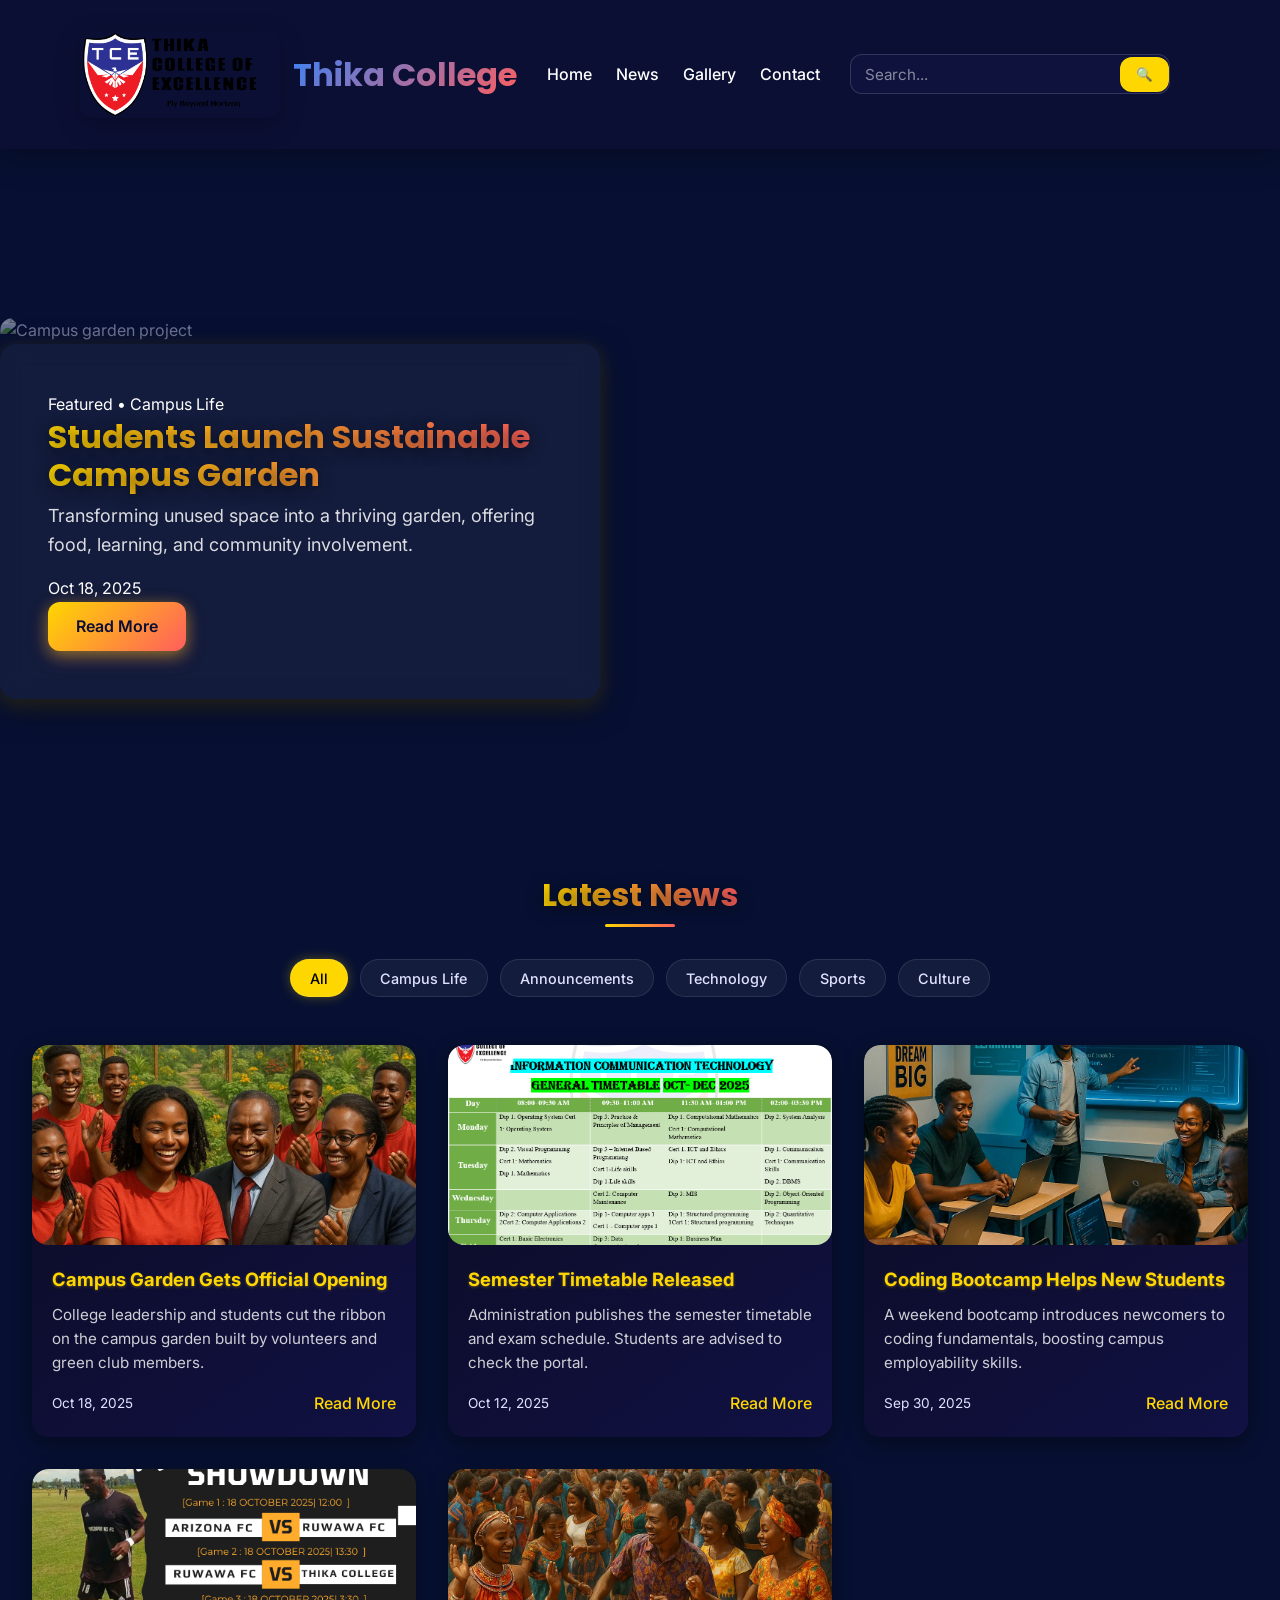
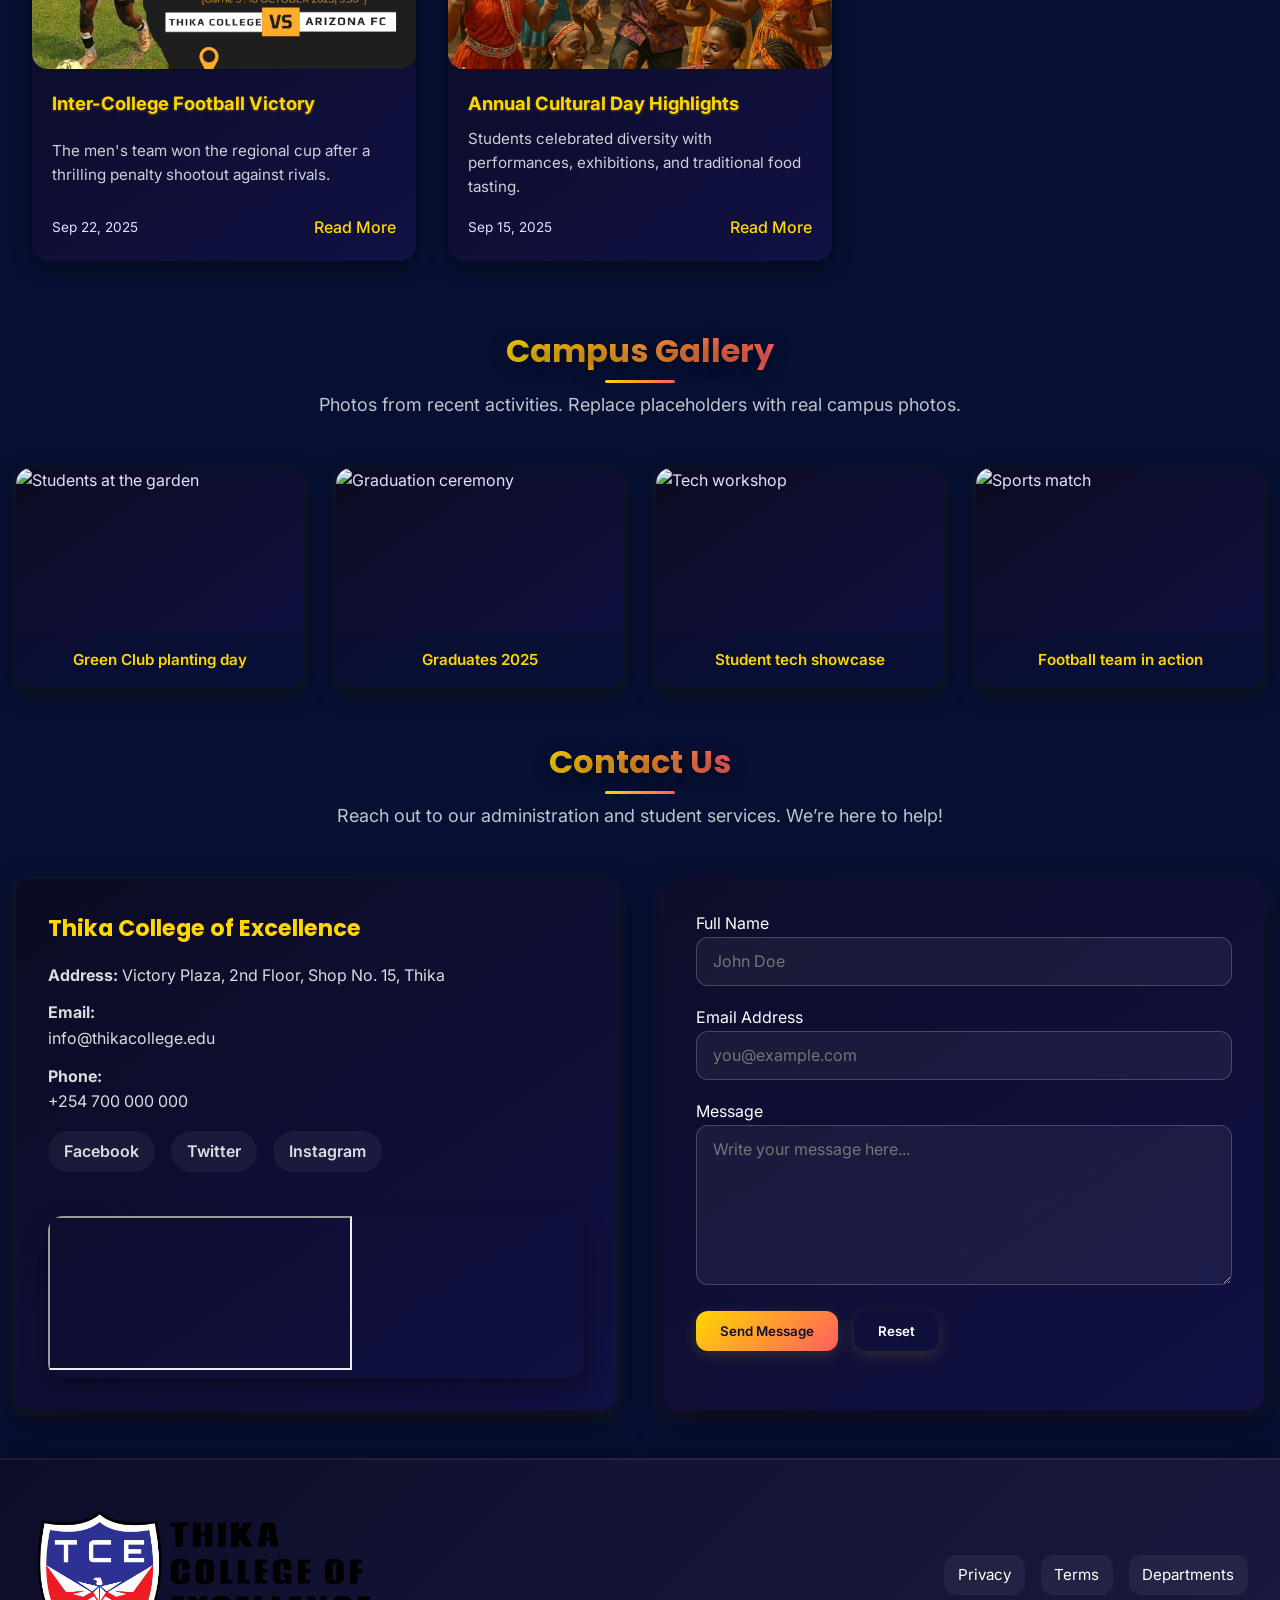
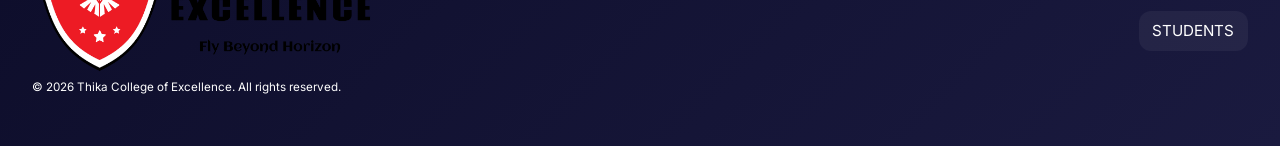
==== commit 3d40e362: "update site" ====
--- a/index.html
+++ b/index.html
@@ -249,6 +249,7 @@
           <a href="#">Privacy</a>
           <a href="#">Terms</a>
           <a href="#">Departments</a>
+          <a href="STUDENTS/index.html">STUDENTS</a>
         </div>
       </div>
     </footer>
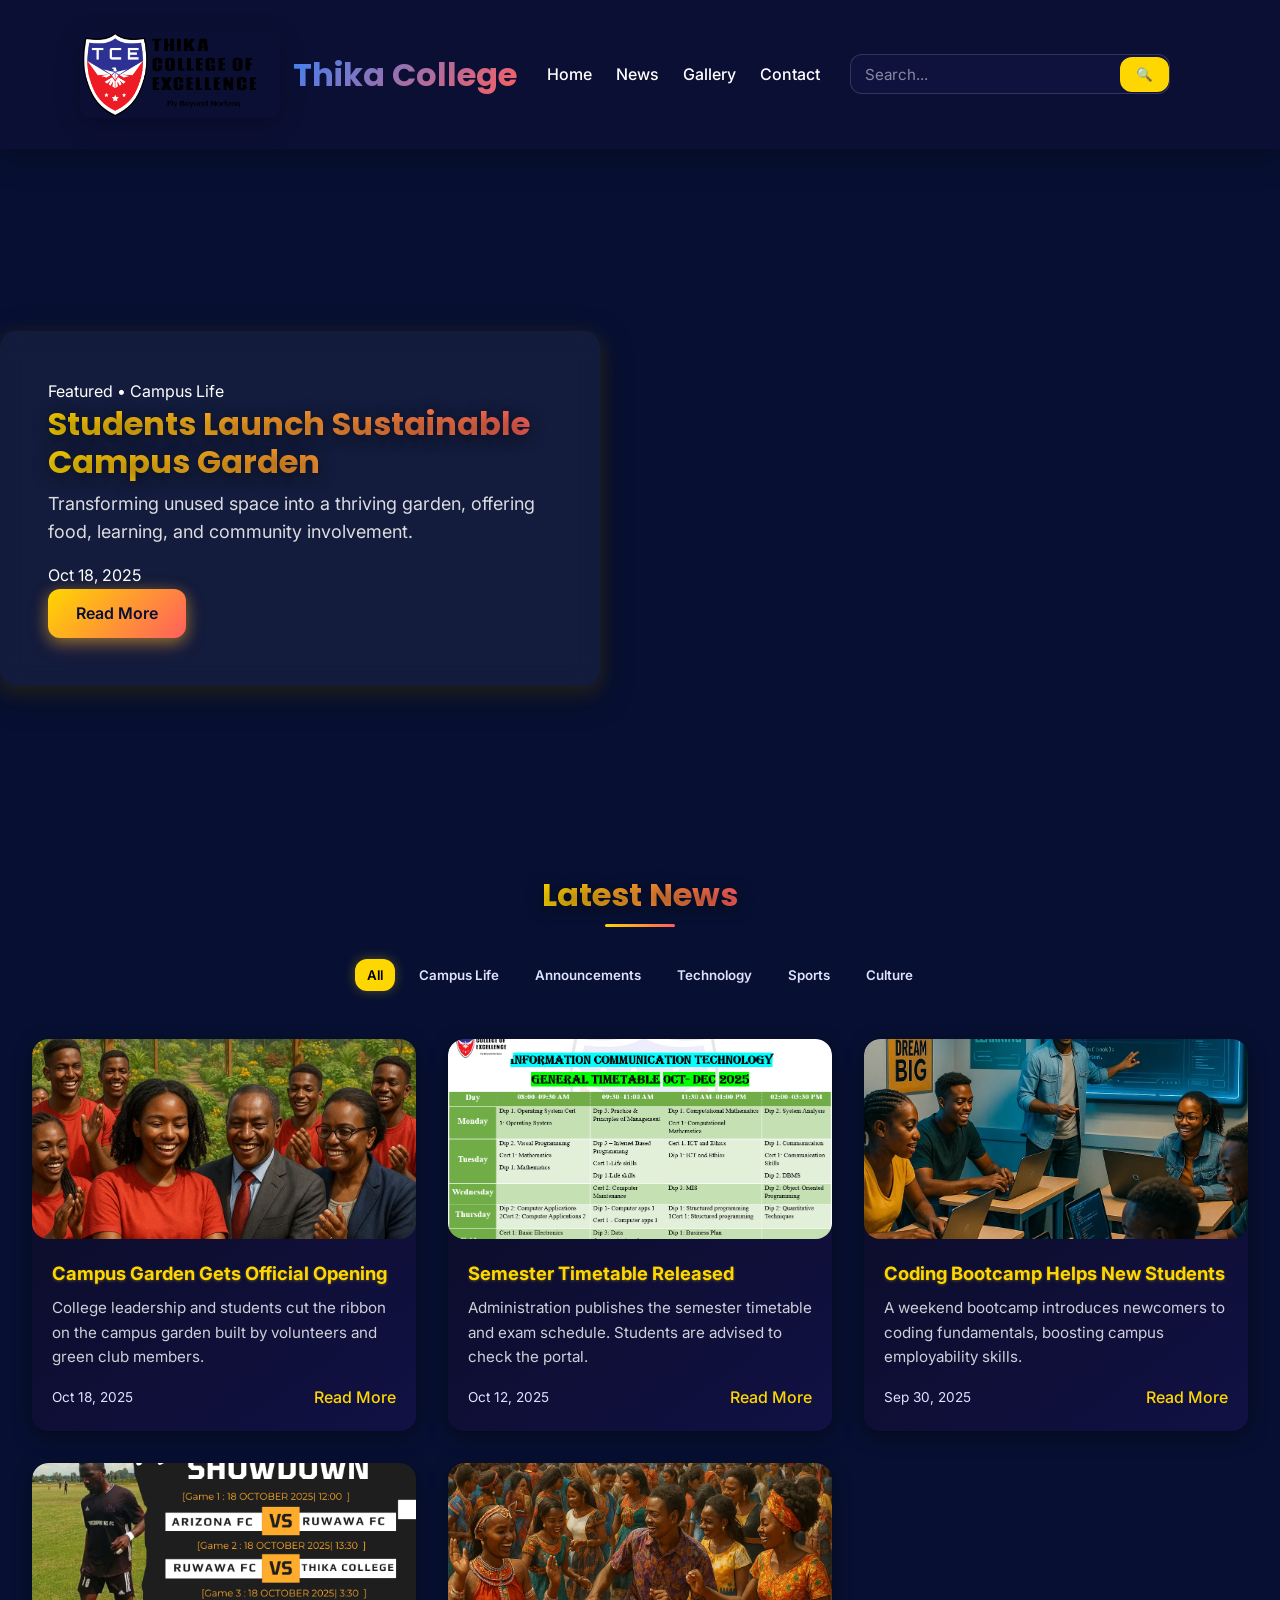
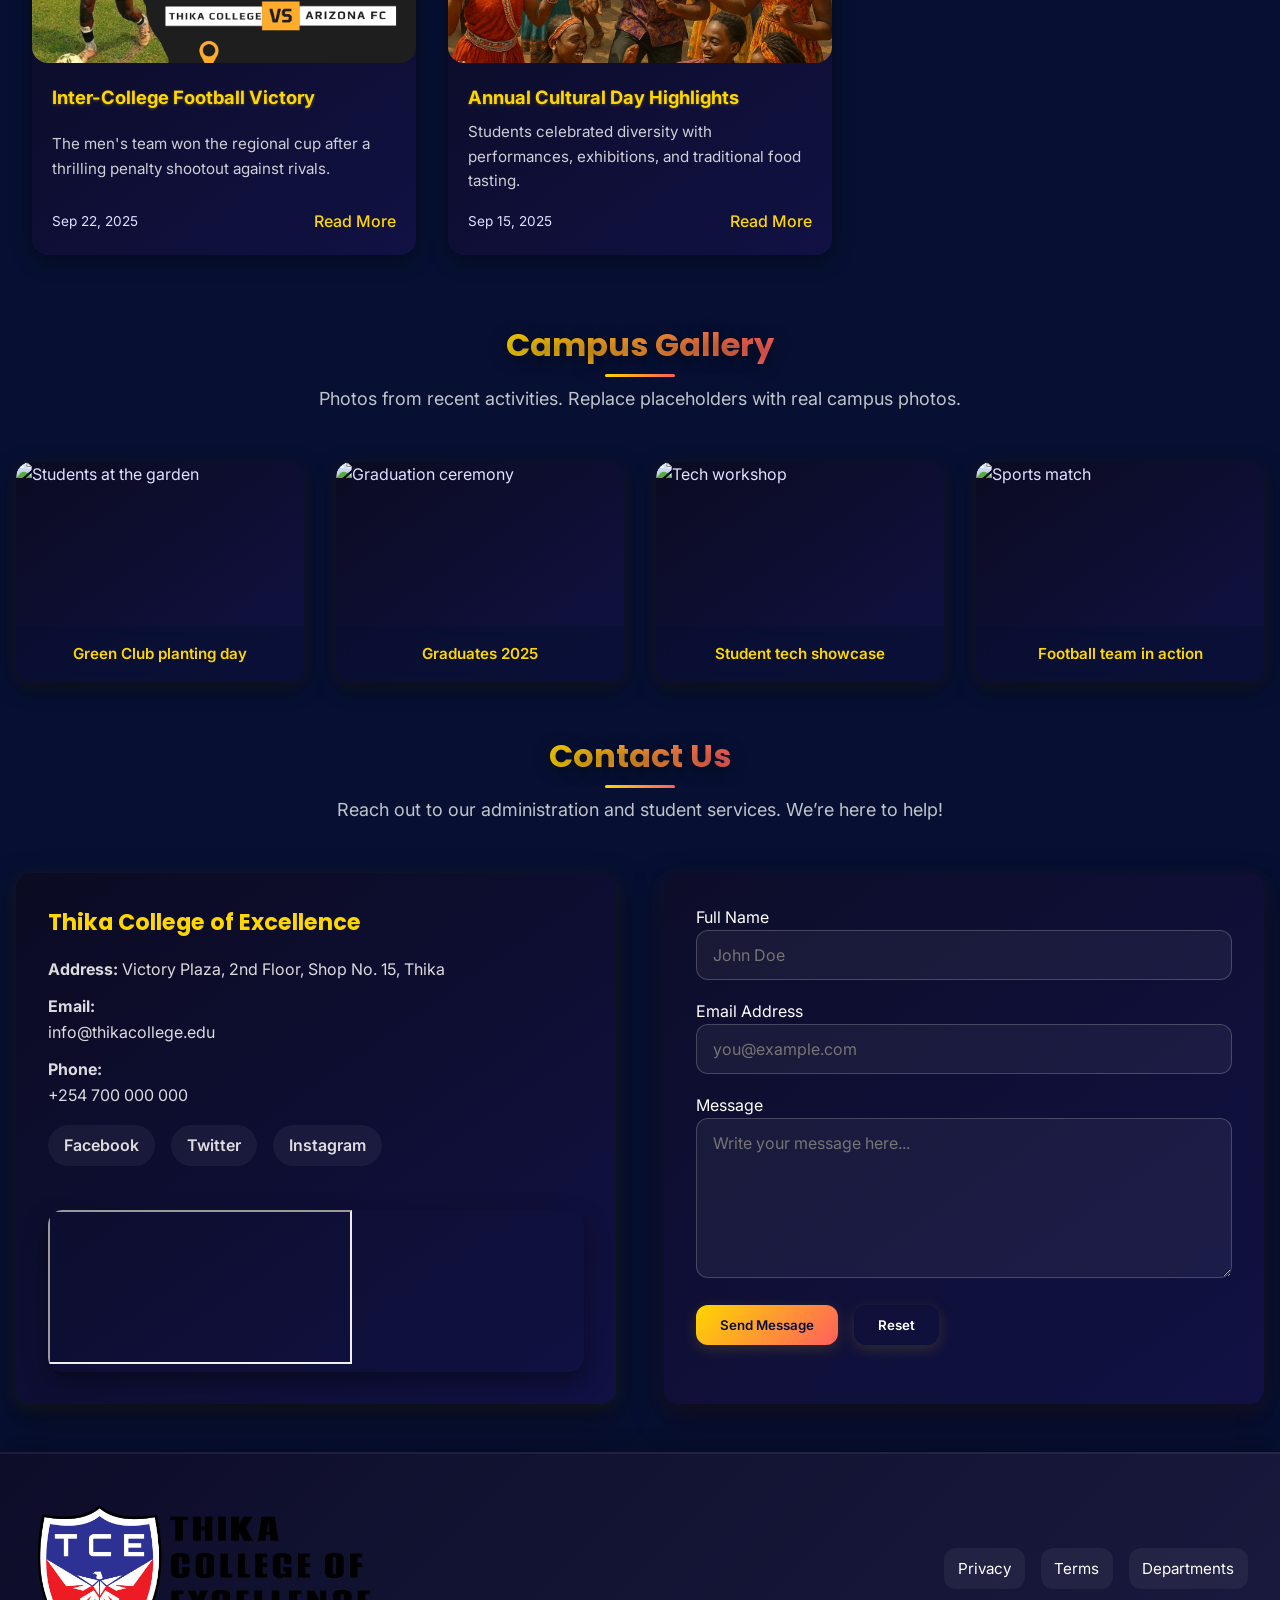
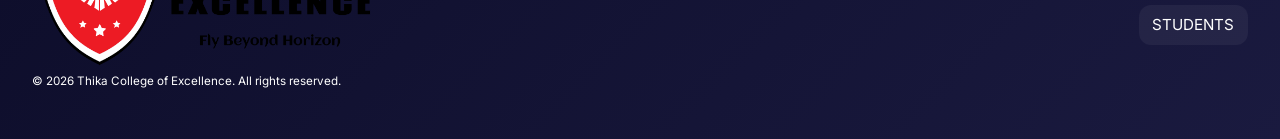
==== commit 7617e365: "update website" ====
--- a/index.html
+++ b/index.html
@@ -66,7 +66,6 @@
       <!-- HERO -->
       <section id="home" class="hero-section" aria-labelledby="heroTitle">
         <figure class="hero-figure">
-          <img src="https://via.placeholder.com/1600x900?text=Featured+Story" alt="Campus garden project" class="hero-image" loading="lazy" />
           <figcaption class="hero-caption">
             <div class="hero-meta">Featured • Campus Life</div>
             <h1 id="heroTitle" class="hero-title">Students Launch Sustainable Campus Garden</h1>
--- a/styles.css
+++ b/styles.css
@@ -787,18 +787,19 @@
   padding: 0 1rem;
 }
 
-.filter-btn {
-  background: rgba(255, 255, 255, 0.05);
-  color: var(--text);
-  border: 1px solid rgba(255, 255, 255, 0.1);
-  border-radius: 30px;
-  padding: 0.6rem 1.2rem;
-  font-size: 0.9rem;
-  font-weight: 500;
-  cursor: pointer;
-  transition: all 0.3s ease;
-  white-space: nowrap;
-  touch-action: manipulation;
+.filter-buttons {
+  display: flex;
+  gap: 0.8rem;
+  justify-content: flex-start;
+  align-items: center;
+  overflow-x: auto;         /* enables horizontal scrolling */
+  white-space: nowrap;      /* prevents line breaks */
+  padding-bottom: 0.4rem;   /* some spacing for nice scroll feel */
+  scrollbar-width: none;    /* hide scrollbar (Firefox) */
+}
+
+.filter-buttons::-webkit-scrollbar {
+  display: none;            /* hide scrollbar (Chrome, Safari, etc.) */
 }
 
 .filter-btn:hover,
@@ -1633,3 +1634,28 @@
     width: 150px;
   }
 }
+@media (max-width: 480px) {
+  .hero-caption {
+    padding: 1rem; /* reduced padding on small screens */
+  }
+
+  .hero-title {
+    font-size: 1.4rem;
+    margin-bottom: 0.5rem; /* tighter space */
+  }
+
+  .hero-excerpt {
+    font-size: 0.95rem;
+    margin-bottom: 0.75rem; /* reduced space below text */
+    line-height: 1.5;
+  }
+
+  .hero-cta-row {
+    flex-direction: column;
+    gap: 0.5rem; /* smaller gap between buttons */
+  }
+
+  .hero-cta {
+    padding: 0.65rem 1.4rem; /* slightly smaller buttons */
+  }
+}
